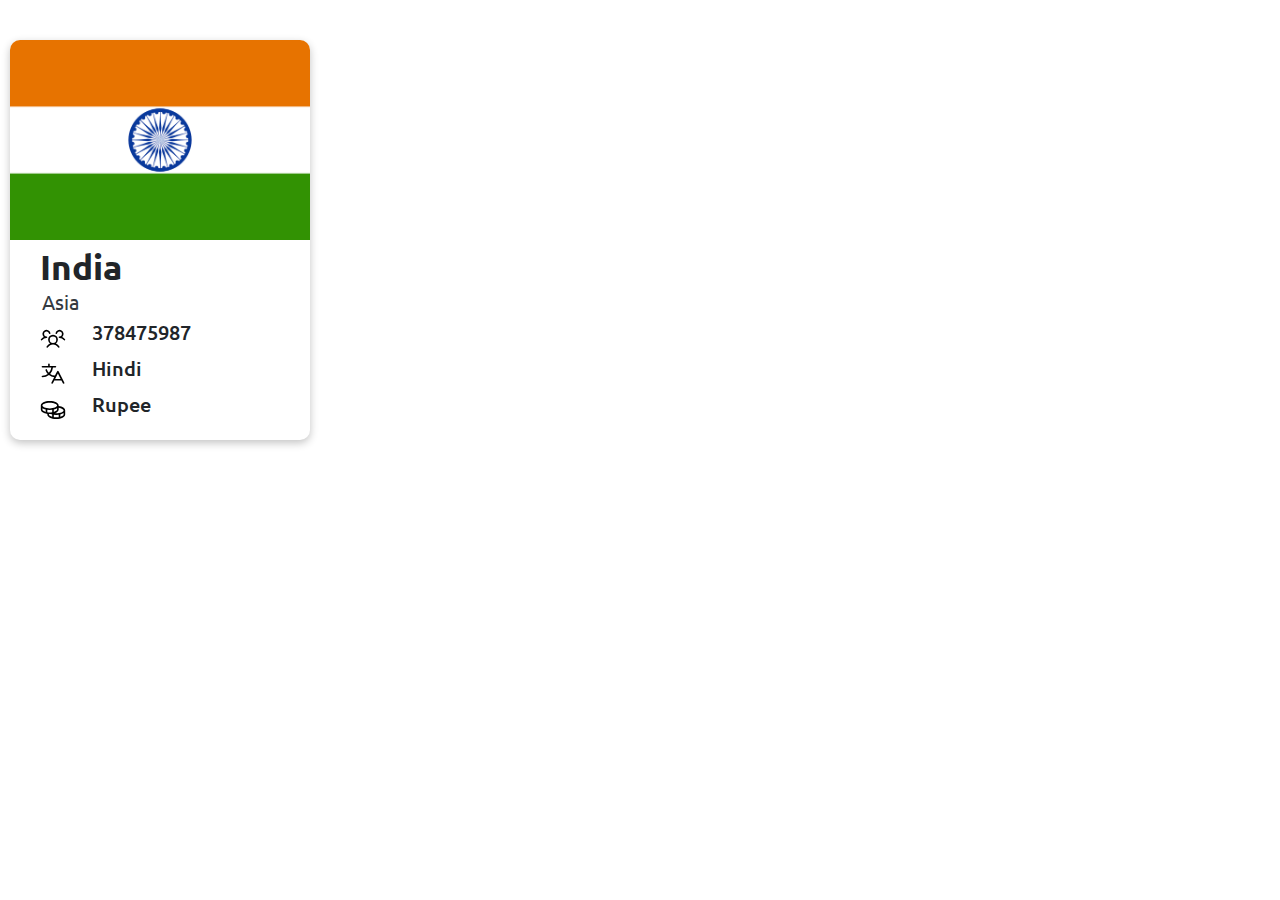
==== Countries API/index.html @ 396c0d0b "Add Rest Countries API to website" ====
<!DOCTYPE html>
<html lang="en">
  <head>
    <meta charset="UTF-8" />
    <meta name="viewport" content="width=device-width, initial-scale=1.0" />
    <title>Country API</title>
    <script src="script.js" defer></script>
    <link href="style.css" rel="stylesheet" />
    <link rel="preconnect" href="https://fonts.googleapis.com" />
    <link rel="preconnect" href="https://fonts.gstatic.com" crossorigin />
    <link
      href="https://fonts.googleapis.com/css2?family=Black+Ops+One&family=Ubuntu:wght@400;500;700&display=swap"
      rel="stylesheet"
    />
  </head>
  <body>
    <div>
      <div class="grid">
        <div class="country">
          <img class="c-flag" src="flag.png" />
          <div class="c-info">
            <p class="c-name">India</p>
            <p class="c-continent">Asia</p>
          </div>
          <div class="flex">
            <svg
              class="icon"
              xmlns="http://www.w3.org/2000/svg"
              fill="#000000"
              viewBox="0 0 256 256"
            >
              <path
                d="M244.8,150.4a8,8,0,0,1-11.2-1.6A51.6,51.6,0,0,0,192,128a8,8,0,0,1-7.37-4.89,8,8,0,0,1,0-6.22A8,8,0,0,1,192,112a24,24,0,1,0-23.24-30,8,8,0,1,1-15.5-4A40,40,0,1,1,219,117.51a67.94,67.94,0,0,1,27.43,21.68A8,8,0,0,1,244.8,150.4ZM190.92,212a8,8,0,1,1-13.84,8,57,57,0,0,0-98.16,0,8,8,0,1,1-13.84-8,72.06,72.06,0,0,1,33.74-29.92,48,48,0,1,1,58.36,0A72.06,72.06,0,0,1,190.92,212ZM128,176a32,32,0,1,0-32-32A32,32,0,0,0,128,176ZM72,120a8,8,0,0,0-8-8A24,24,0,1,1,87.24,82a8,8,0,1,0,15.5-4A40,40,0,1,0,37,117.51,67.94,67.94,0,0,0,9.6,139.19a8,8,0,1,0,12.8,9.61A51.6,51.6,0,0,1,64,128,8,8,0,0,0,72,120Z"
              ></path>
            </svg>
            <p class="c-people">378475987</p>
          </div>
          <div class="flex">
            <svg
              class="icon"
              xmlns="http://www.w3.org/2000/svg"
              fill="#000000"
              viewBox="0 0 256 256"
            >
              <path
                d="M239.15,212.42l-56-112a8,8,0,0,0-14.31,0l-21.71,43.43A88,88,0,0,1,100,126.93,103.65,103.65,0,0,0,127.69,64H152a8,8,0,0,0,0-16H96V32a8,8,0,0,0-16,0V48H24a8,8,0,0,0,0,16h87.63A87.76,87.76,0,0,1,88,116.35a87.74,87.74,0,0,1-19-31,8,8,0,1,0-15.08,5.34A103.63,103.63,0,0,0,76,127a87.55,87.55,0,0,1-52,17,8,8,0,0,0,0,16,103.46,103.46,0,0,0,64-22.08,104.18,104.18,0,0,0,51.44,21.31l-26.6,53.19a8,8,0,0,0,14.31,7.16L140.94,192h70.11l13.79,27.58A8,8,0,0,0,232,224a8,8,0,0,0,7.15-11.58ZM148.94,176,176,121.89,203.05,176Z"
              ></path>
            </svg>
            <p class="c-language">Hindi</p>
          </div>
          <div class="flex">
            <svg
              class="icon"
              xmlns="http://www.w3.org/2000/svg"
              fill="#000000"
              viewBox="0 0 256 256"
            >
              <path
                d="M184,89.57V84c0-25.08-37.83-44-88-44S8,58.92,8,84v40c0,20.89,26.25,37.49,64,42.46V172c0,25.08,37.83,44,88,44s88-18.92,88-44V132C248,111.3,222.58,94.68,184,89.57ZM232,132c0,13.22-30.79,28-72,28-3.73,0-7.43-.13-11.08-.37C170.49,151.77,184,139,184,124V105.74C213.87,110.19,232,122.27,232,132ZM72,150.25V126.46A183.74,183.74,0,0,0,96,128a183.74,183.74,0,0,0,24-1.54v23.79A163,163,0,0,1,96,152,163,163,0,0,1,72,150.25Zm96-40.32V124c0,8.39-12.41,17.4-32,22.87V123.5C148.91,120.37,159.84,115.71,168,109.93ZM96,56c41.21,0,72,14.78,72,28s-30.79,28-72,28S24,97.22,24,84,54.79,56,96,56ZM24,124V109.93c8.16,5.78,19.09,10.44,32,13.57v23.37C36.41,141.4,24,132.39,24,124Zm64,48v-4.17c2.63.1,5.29.17,8,.17,3.88,0,7.67-.13,11.39-.35A121.92,121.92,0,0,0,120,171.41v23.46C100.41,189.4,88,180.39,88,172Zm48,26.25V174.4a179.48,179.48,0,0,0,24,1.6,183.74,183.74,0,0,0,24-1.54v23.79a165.45,165.45,0,0,1-48,0Zm64-3.38V171.5c12.91-3.13,23.84-7.79,32-13.57V172C232,180.39,219.59,189.4,200,194.87Z"
              ></path>
            </svg>
            <p class="c-currency">Rupee</p>
          </div>
        </div>
      </div>
    </div>
  </body>
</html>
---- Countries API/style.css ----
/*
font-family: 'Black Ops One', cursive;
font-family: 'Ubuntu', sans-serif;
*/
* {
  padding: 0;
  margin: 0;
  box-sizing: border-box;
}
html {
  font-size: 62.5%;
}
body {
  background-color: #fff;
  color: #212529;
}
.grid {
  display: grid;
  grid-template-columns: 1fr 1fr 1fr 1fr;
  justify-content: space-between;
  justify-items: center;
  margin-top: 4rem;
}
.country {
  width: 30rem;
  height: 40rem;
  box-shadow: rgba(0, 0, 0, 0.24) 0px 3px 8px;
  border-radius: 1rem;
  overflow: hidden;
  font-size: 2rem;
  font-family: "Ubuntu", sans-serif;
}
.c-flag {
  width: 100%;
}
.flex {
  display: flex;
  align-items: center;
  gap: 2.6rem;
  font-weight: 500;
}
.c-info {
  margin-left: 3rem;
}
.c-name {
  font-size: 3.5rem;
  font-weight: 700;
}
.c-continent {
  margin-left: 0.2rem;
  color: #343a40;
}
.icon {
  width: 2.6rem;
  height: 2.6rem;
  margin-left: 3rem;
  margin-top: 1rem;
}
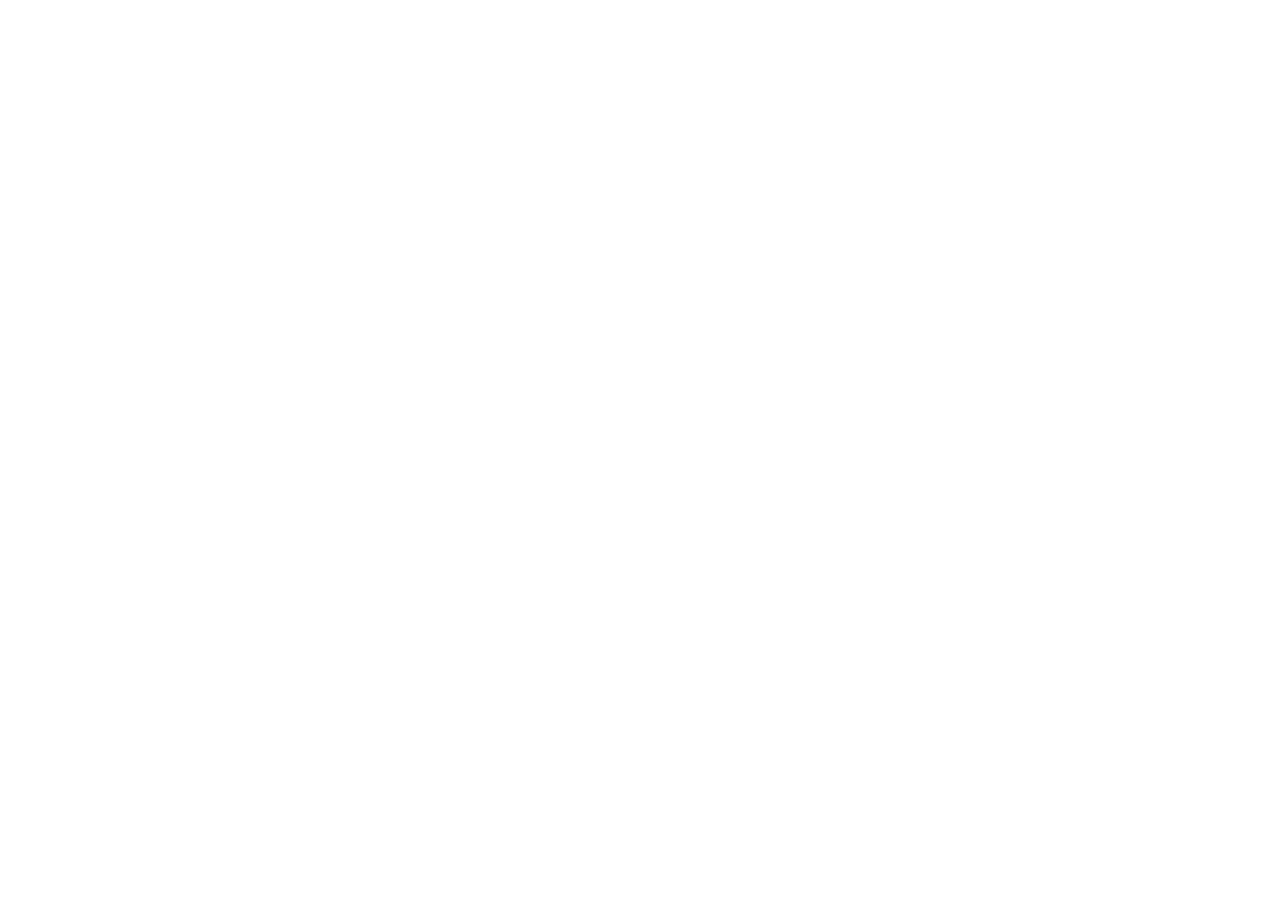
==== commit 3b316f4d: "Update API" ====
--- a/Countries API/index.html
+++ b/Countries API/index.html
@@ -16,7 +16,7 @@
   <body>
     <div>
       <div class="grid">
-        <div class="country">
+        <!-- <div class="country">
           <img class="c-flag" src="flag.png" />
           <div class="c-info">
             <p class="c-name">India</p>
@@ -61,7 +61,7 @@
             </svg>
             <p class="c-currency">Rupee</p>
           </div>
-        </div>
+        </div> -->
       </div>
     </div>
   </body>
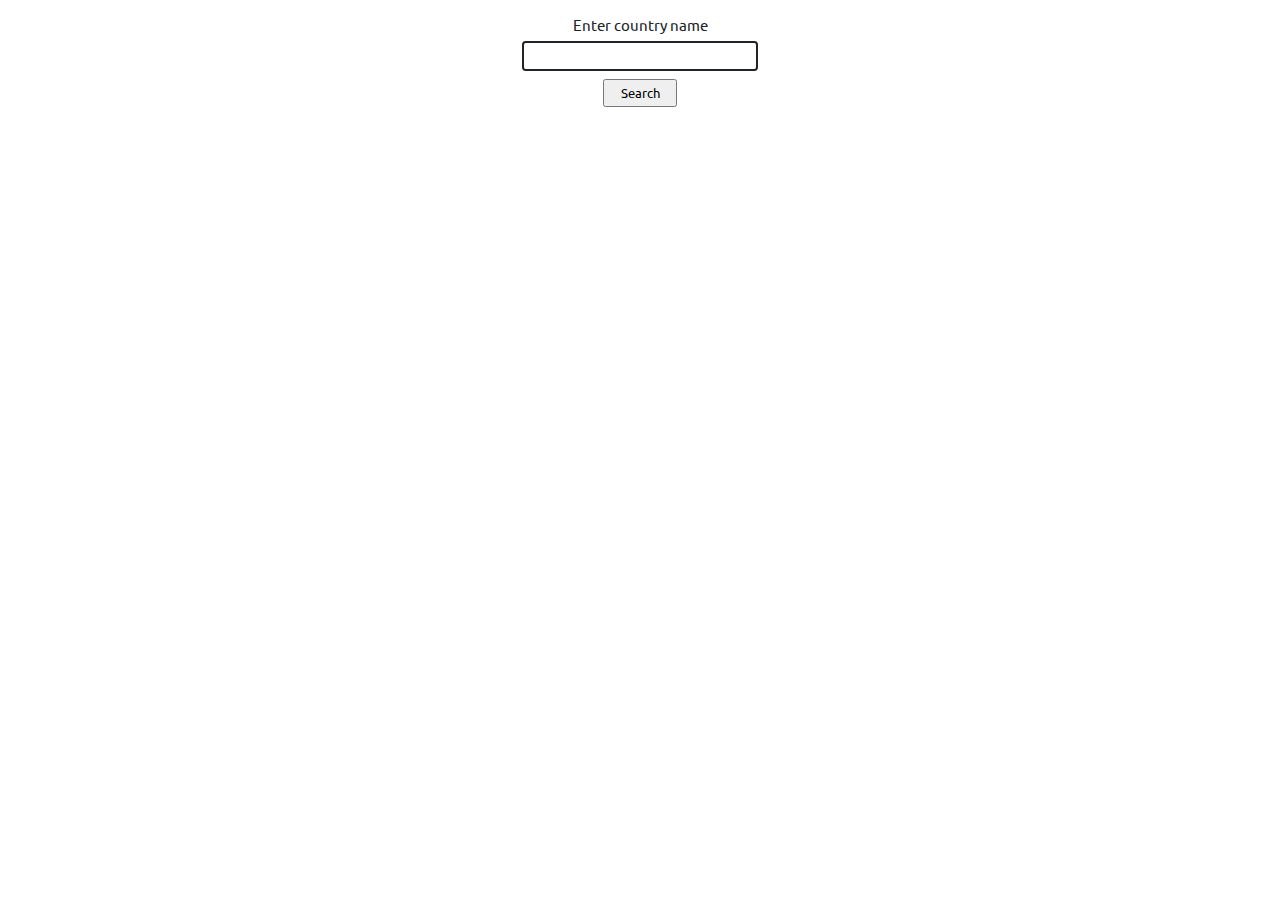
==== commit 9857a696: "Update Country API Website" ====
--- a/Countries API/index.html
+++ b/Countries API/index.html
@@ -14,6 +14,17 @@
     />
   </head>
   <body>
+    <section class="input">
+      <div class="input-flex">
+        <form class="input-form">
+          <div class="input-section">
+            <label>Enter country name</label>
+            <input class="target-country" type="text" />
+          </div>
+          <button class="search-button">Search</button>
+        </form>
+      </div>
+    </section>
     <div>
       <div class="grid">
         <!-- <div class="country">
@@ -46,7 +57,7 @@
                 d="M239.15,212.42l-56-112a8,8,0,0,0-14.31,0l-21.71,43.43A88,88,0,0,1,100,126.93,103.65,103.65,0,0,0,127.69,64H152a8,8,0,0,0,0-16H96V32a8,8,0,0,0-16,0V48H24a8,8,0,0,0,0,16h87.63A87.76,87.76,0,0,1,88,116.35a87.74,87.74,0,0,1-19-31,8,8,0,1,0-15.08,5.34A103.63,103.63,0,0,0,76,127a87.55,87.55,0,0,1-52,17,8,8,0,0,0,0,16,103.46,103.46,0,0,0,64-22.08,104.18,104.18,0,0,0,51.44,21.31l-26.6,53.19a8,8,0,0,0,14.31,7.16L140.94,192h70.11l13.79,27.58A8,8,0,0,0,232,224a8,8,0,0,0,7.15-11.58ZM148.94,176,176,121.89,203.05,176Z"
               ></path>
             </svg>
-            <p class="c-language">Hindi</p>
+            <p class="c-capital">Hindi</p>
           </div>
           <div class="flex">
             <svg
@@ -59,7 +70,7 @@
                 d="M184,89.57V84c0-25.08-37.83-44-88-44S8,58.92,8,84v40c0,20.89,26.25,37.49,64,42.46V172c0,25.08,37.83,44,88,44s88-18.92,88-44V132C248,111.3,222.58,94.68,184,89.57ZM232,132c0,13.22-30.79,28-72,28-3.73,0-7.43-.13-11.08-.37C170.49,151.77,184,139,184,124V105.74C213.87,110.19,232,122.27,232,132ZM72,150.25V126.46A183.74,183.74,0,0,0,96,128a183.74,183.74,0,0,0,24-1.54v23.79A163,163,0,0,1,96,152,163,163,0,0,1,72,150.25Zm96-40.32V124c0,8.39-12.41,17.4-32,22.87V123.5C148.91,120.37,159.84,115.71,168,109.93ZM96,56c41.21,0,72,14.78,72,28s-30.79,28-72,28S24,97.22,24,84,54.79,56,96,56ZM24,124V109.93c8.16,5.78,19.09,10.44,32,13.57v23.37C36.41,141.4,24,132.39,24,124Zm64,48v-4.17c2.63.1,5.29.17,8,.17,3.88,0,7.67-.13,11.39-.35A121.92,121.92,0,0,0,120,171.41v23.46C100.41,189.4,88,180.39,88,172Zm48,26.25V174.4a179.48,179.48,0,0,0,24,1.6,183.74,183.74,0,0,0,24-1.54v23.79a165.45,165.45,0,0,1-48,0Zm64-3.38V171.5c12.91-3.13,23.84-7.79,32-13.57V172C232,180.39,219.59,189.4,200,194.87Z"
               ></path>
             </svg>
-            <p class="c-currency">Rupee</p>
+            <p class="c-area">Rupee</p>
           </div>
         </div> -->
       </div>
--- a/Countries API/style.css
+++ b/Countries API/style.css
@@ -6,20 +6,55 @@
   padding: 0;
   margin: 0;
   box-sizing: border-box;
+  font-family: "Ubuntu", sans-serif;
+  outline: none !important;
 }
 html {
-  font-size: 62.5%;
+  font-size: 46%;
 }
 body {
   background-color: #fff;
   color: #212529;
 }
+.input-flex {
+  display: flex;
+  justify-content: center;
+  margin-top: 2rem;
+}
+.input-form {
+  display: flex;
+  flex-direction: column;
+  align-items: center;
+}
+.input-section {
+  display: flex;
+  flex-direction: column;
+  gap: 1rem;
+}
+.input-section input {
+  border-radius: 0.5rem;
+  border: 2px solid #212529;
+  padding: 0.5rem;
+  font-size: 2rem;
+}
+.input-section label {
+  font-size: 2rem;
+  display: flex;
+  flex-direction: column;
+  align-items: center;
+}
+.search-button {
+  margin-top: 1rem;
+  padding: 0.5rem;
+  width: 10rem;
+}
 .grid {
   display: grid;
-  grid-template-columns: 1fr 1fr 1fr 1fr;
+  grid-template-columns: 1fr 1fr 1fr 1fr 1fr 1fr;
   justify-content: space-between;
   justify-items: center;
   margin-top: 4rem;
+  row-gap: 3rem;
 }
 .country {
   width: 30rem;
@@ -56,3 +91,34 @@
   margin-left: 3rem;
   margin-top: 1rem;
 }
+/************
+Media Queries
+************/
+@media (max-width: 1440px) {
+  .grid {
+    grid-template-columns: 1fr 1fr 1fr 1fr 1fr;
+  }
+}
+@media (max-width: 1170px) {
+  .grid {
+    grid-template-columns: 1fr 1fr 1fr 1fr;
+  }
+}
+@media (max-width: 940px) {
+  .grid {
+    grid-template-columns: 1fr 1fr 1fr;
+  }
+}
+@media (max-width: 700px) {
+  .grid {
+    grid-template-columns: 1fr 1fr;
+  }
+}
+@media (max-width: 470px) {
+  .grid {
+    grid-template-columns: 1fr;
+  }
+  html {
+    font-size: 56%;
+  }
+}
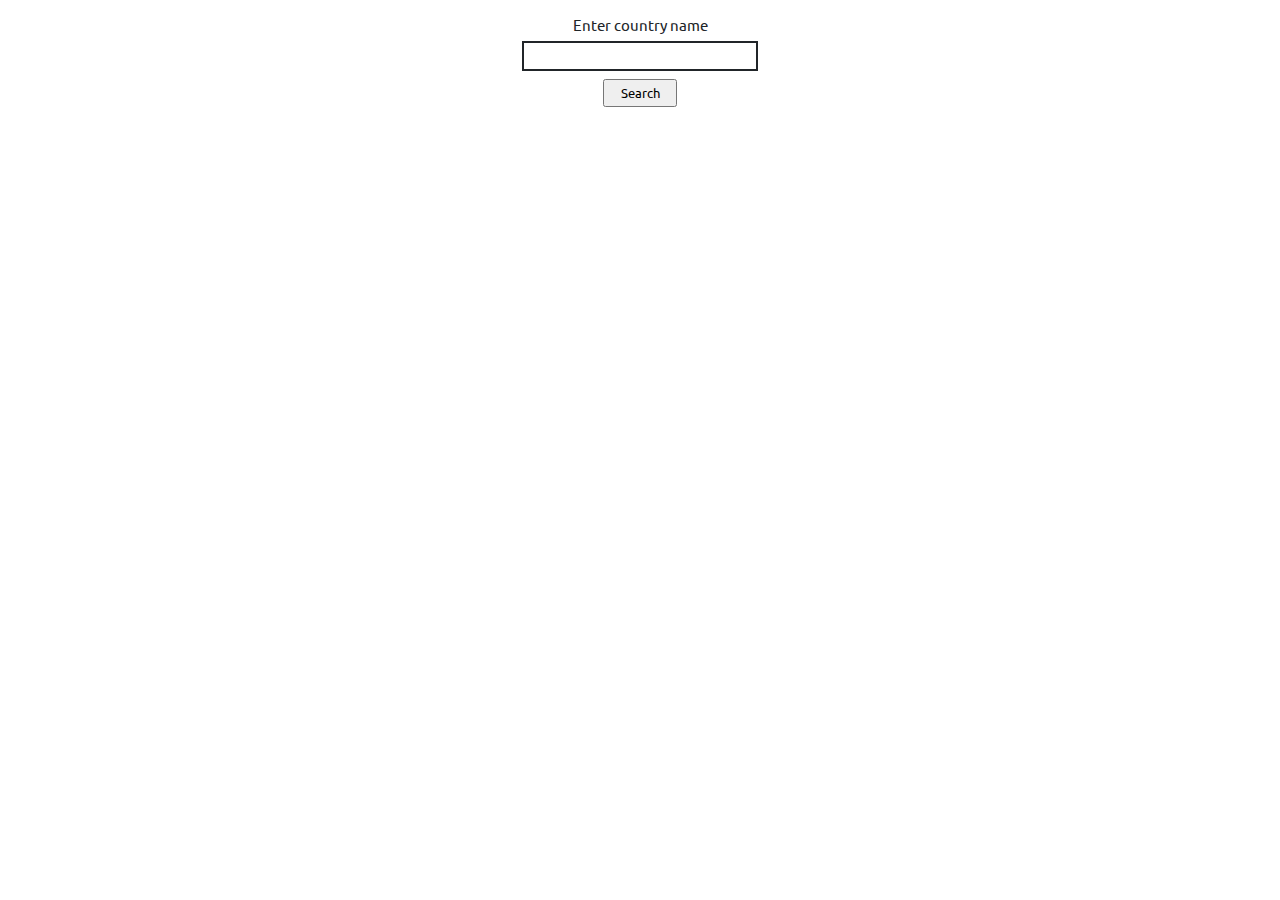
==== commit 7347cc0d: "Update Country API website" ====
--- a/Countries API/index.html
+++ b/Countries API/index.html
@@ -75,5 +75,8 @@
         </div> -->
       </div>
     </div>
+    <div class="footer">
+      <p class="copyright">Made by <a href="#">Akarsh</a> &#10084;</p>
+    </div>
   </body>
 </html>
--- a/Countries API/style.css
+++ b/Countries API/style.css
@@ -32,7 +32,6 @@
   gap: 1rem;
 }
 .input-section input {
-  border-radius: 0.5rem;
   border: 2px solid #212529;
   padding: 0.5rem;
   font-size: 2rem;
@@ -66,7 +65,7 @@
   font-family: "Ubuntu", sans-serif;
 }
 .c-flag {
-  width: 100%;
+  height: 50%;
 }
 .flex {
   display: flex;
@@ -90,6 +89,16 @@
   height: 2.6rem;
   margin-left: 3rem;
   margin-top: 1rem;
+}
+.copyright {
+  font-size: 2rem;
+  margin-top: 4rem;
+  text-align: center;
+  display: none;
+}
+.copyright a {
+  text-decoration: none;
+  color: #212529;
 }
 /************
 Media Queries
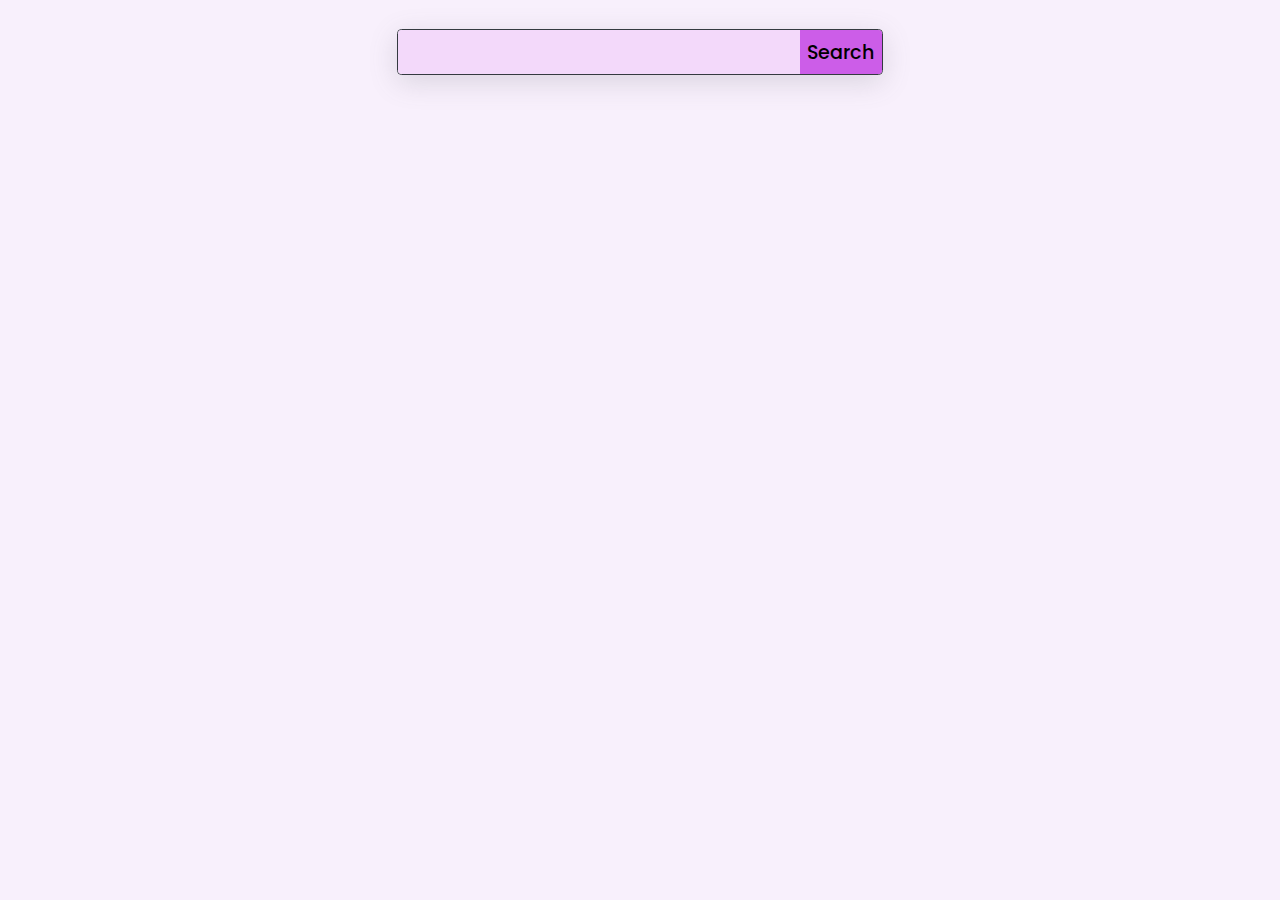
==== commit 53a0b1c8: "User Interface Update of Country API Application" ====
--- a/Countries API/index.html
+++ b/Countries API/index.html
@@ -9,25 +9,31 @@
     <link rel="preconnect" href="https://fonts.googleapis.com" />
     <link rel="preconnect" href="https://fonts.gstatic.com" crossorigin />
     <link
-      href="https://fonts.googleapis.com/css2?family=Black+Ops+One&family=Ubuntu:wght@400;500;700&display=swap"
+      href="https://fonts.googleapis.com/css2?family=Poppins:wght@300;400;500;600;700;800;900&display=swap"
       rel="stylesheet"
     />
   </head>
   <body>
-    <section class="input">
-      <div class="input-flex">
-        <form class="input-form">
-          <div class="input-section">
-            <label>Enter country name</label>
-            <input class="target-country" type="text" />
-          </div>
-          <button class="search-button">Search</button>
-        </form>
+    <section class="country-card">
+      <div class="buffering-overlay">
+        <div class="spinner"></div>
       </div>
-    </section>
-    <div>
-      <div class="grid">
-        <!-- <div class="country">
+      <section class="input">
+        <div class="input-flex">
+          <form class="input-form">
+            <div class="input-section">
+              <input class="target-country" autofocus type="text" />
+            </div>
+            <button class="search-button">Search</button>
+          </form>
+        </div>
+        <div>
+          <p class="error-notfound">Cannot find country</p>
+        </div>
+      </section>
+      <div>
+        <div class="grid">
+          <!-- <div class="country">
           <img class="c-flag" src="flag.png" />
           <div class="c-info">
             <p class="c-name">India</p>
@@ -73,10 +79,14 @@
             <p class="c-area">Rupee</p>
           </div>
         </div> -->
+        </div>
       </div>
-    </div>
-    <div class="footer">
-      <p class="copyright">Made by <a href="#">Akarsh</a> &#10084;</p>
-    </div>
+      <div class="footer">
+        <p class="copyright">Made by <a href="#">Akarsh</a> &#10084;</p>
+      </div>
+    </section>
+    <section class="country-open">
+      <div></div>
+    </section>
   </body>
 </html>
--- a/Countries API/style.css
+++ b/Countries API/style.css
@@ -1,13 +1,12 @@
-/*
-font-family: 'Black Ops One', cursive;
-font-family: 'Ubuntu', sans-serif;
-*/
 * {
   padding: 0;
   margin: 0;
   box-sizing: border-box;
-  font-family: "Ubuntu", sans-serif;
+  font-family: "Poppins", sans-serif;
   outline: none !important;
+}
+button:focus {
+  outline: none;
 }
 html {
   font-size: 46%;
@@ -15,37 +14,40 @@
 body {
   background-color: #fff;
   color: #212529;
-}
-.input-flex {
-  display: flex;
-  justify-content: center;
-  margin-top: 2rem;
+  background-color: #f8f0fc;
+}
+.input {
+  display: flex;
+  flex-direction: column;
+  align-items: center;
+  padding-top: 4rem;
 }
 .input-form {
   display: flex;
-  flex-direction: column;
-  align-items: center;
-}
-.input-section {
-  display: flex;
-  flex-direction: column;
-  gap: 1rem;
-}
-.input-section input {
-  border: 2px solid #212529;
-  padding: 0.5rem;
-  font-size: 2rem;
-}
-.input-section label {
-  font-size: 2rem;
-  display: flex;
-  flex-direction: column;
-  align-items: center;
+  align-items: center;
+  border-radius: 0.6rem;
+  overflow: hidden;
+  box-shadow: rgba(100, 100, 111, 0.2) 0px 7px 29px 0px;
+  border: 1px solid #343a40;
+}
+.target-country {
+  font-size: 2.6rem;
+  padding: 1rem 2rem;
+  border: none;
+  background-color: #f3d9fa;
+  font-weight: 500;
 }
 .search-button {
-  margin-top: 1rem;
-  padding: 0.5rem;
-  width: 10rem;
+  font-size: 2.6rem;
+  padding: 1rem;
+  border: none;
+  cursor: pointer;
+  background-color: #cc5de8;
+  font-weight: 500;
+}
+.search-button:hover,
+.search-button:active {
+  background-color: #be4bdb;
 }
 .grid {
   display: grid;
@@ -63,6 +65,13 @@
   overflow: hidden;
   font-size: 2rem;
   font-family: "Ubuntu", sans-serif;
+  transition: all 0.3s;
+  cursor: pointer;
+  border: 1px solid #343a40;
+}
+.country:hover {
+  transform: translateY(-1rem);
+  filter: brightness(80%);
 }
 .c-flag {
   height: 50%;
@@ -100,6 +109,18 @@
   text-decoration: none;
   color: #212529;
 }
+.error-notfound {
+  font-size: 2.4rem;
+  text-align: center;
+  margin-top: 1.4rem;
+  display: none;
+  color: #e67700;
+  font-weight: 700;
+  letter-spacing: 1px;
+}
+.footer {
+  margin-bottom: 4rem;
+}
 /************
 Media Queries
 ************/
@@ -123,11 +144,58 @@
     grid-template-columns: 1fr 1fr;
   }
 }
-@media (max-width: 470px) {
+@media (max-width: 520px) {
   .grid {
     grid-template-columns: 1fr;
   }
+  .target-country {
+    width: 30rem;
+  }
+}
+@media (max-width: 380px) {
   html {
-    font-size: 56%;
-  }
-}
+    font-size: 50%;
+  }
+  .target-country {
+    font-size: 2rem;
+    width: 20rem;
+  }
+  .search-button {
+    font-size: 2rem;
+  }
+}
+/* Buffer */
+.buffering-overlay {
+  position: fixed;
+  top: 0;
+  left: 0;
+  width: 100%;
+  height: 100%;
+  background: rgba(0, 0, 0, 0.5);
+  display: flex;
+  justify-content: center;
+  align-items: center;
+  z-index: 9999;
+  display: none;
+}
+
+.spinner {
+  position: absolute;
+  top: 50%;
+  left: 48%;
+  border: 4px solid #000;
+  border-top: 4px solid #cc5de8;
+  border-radius: 50%;
+  width: 40px;
+  height: 40px;
+  animation: spin 1s linear infinite;
+}
+
+@keyframes spin {
+  0% {
+    transform: rotate(0deg);
+  }
+  100% {
+    transform: rotate(360deg);
+  }
+}
